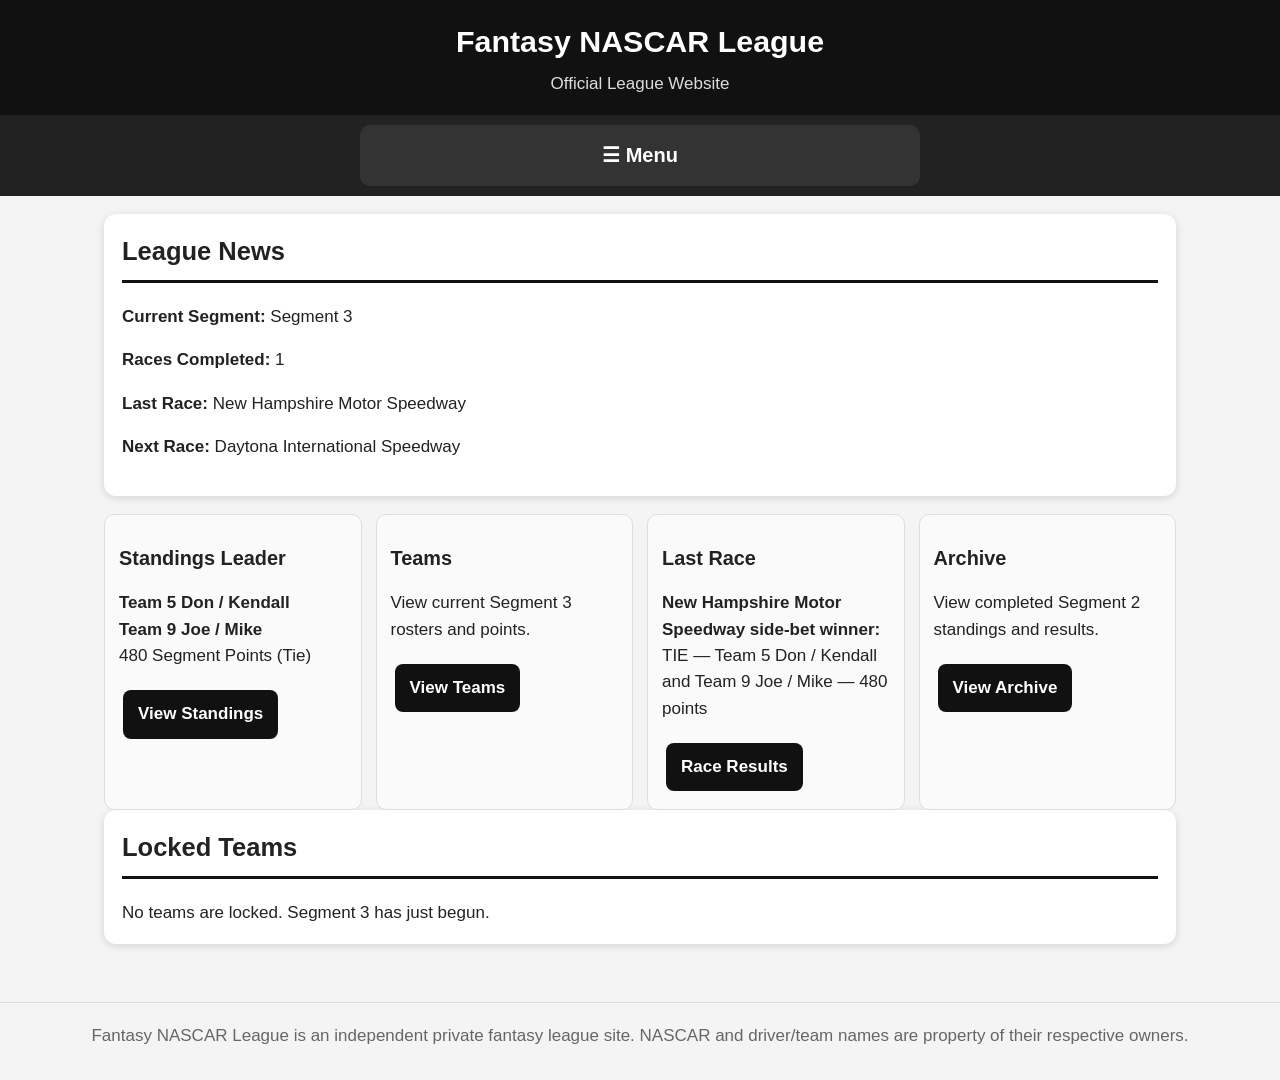
==== index.html @ 4bdd0a64 "Add files via upload" ====
<!DOCTYPE html><html lang="en"><head><meta charset="UTF-8"><meta name="viewport" content="width=device-width,initial-scale=1"><title>Fantasy NASCAR League | Fantasy NASCAR League</title><style>:root{--bg:#f4f4f4;--text:#222;--dark:#111;--mid:#222;--soft:#fff7d6;--border:#ddd;--muted:#666;--green:#e6f7ea;--red:#fde8e8;--gold:#d6a600}
*{box-sizing:border-box}body{margin:0;font-family:Arial,Helvetica,sans-serif;background:var(--bg);color:var(--text);line-height:1.55;font-size:17px}header{background:#111;color:#fff;padding:18px 16px;text-align:center}header h1{margin:0;font-size:1.9rem}header p{margin:6px 0 0;color:#ddd}.menu-wrap{background:#222;padding:10px 16px}details.menu{max-width:560px;margin:auto}details.menu>summary{cursor:pointer;color:#fff;font-weight:bold;font-size:1.25rem;padding:15px 20px;background:#333;border-radius:10px;text-align:center;list-style:none}nav{margin-top:8px;background:#fff;border-radius:8px;overflow:hidden;border:1px solid var(--border)}nav a{display:block;padding:15px 18px;color:#111;text-decoration:none;border-bottom:1px solid #eee;font-weight:bold}nav a:hover,nav a.active{background:var(--soft)}main{max-width:1100px;margin:auto;padding:18px 14px 40px}.card{background:#fff;border-radius:12px;padding:18px;margin-bottom:18px;box-shadow:0 2px 8px #0002}h2{margin-top:0;border-bottom:3px solid #111;padding-bottom:8px}h3{margin:14px 0 8px}.grid{display:grid;grid-template-columns:repeat(auto-fit,minmax(235px,1fr));gap:14px}.mini-card{background:#fafafa;border:1px solid var(--border);border-radius:10px;padding:14px}.button-link{display:inline-block;background:#111;color:#fff;text-decoration:none;padding:11px 15px;border-radius:8px;margin:4px;font-weight:bold}.scroll{overflow-x:auto}table{width:100%;border-collapse:collapse;margin-top:10px}th,td{padding:10px;border:1px solid var(--border);text-align:left;vertical-align:top}th{background:#111;color:#fff}tr:nth-child(even){background:#fafafa}.right{text-align:right}.center{text-align:center}.winner{background:var(--green)!important;font-weight:bold}.muted{color:var(--muted)}.note{background:var(--soft);border:1px solid var(--gold);border-radius:10px;padding:13px}.error{background:var(--red);padding:12px;border-radius:8px}.roster{list-style:none;padding:0;margin:8px 0}.roster li{border-bottom:1px solid #eee;padding:8px 0}.car{font-weight:bold;color:#555}.team-card h3{font-size:1.2rem;margin-top:0}.team-details{border:1px solid var(--border);border-radius:9px;margin:10px 0;overflow:hidden}.team-details>summary{font-weight:bold;padding:12px 14px;background:#f1f1f1;cursor:pointer}.team-details .scroll{padding:0 12px 12px}.team-total td{font-weight:bold;background:#f7f7f7}.champion-box{background:var(--soft);border:2px solid var(--gold);border-radius:12px;padding:16px;text-align:center;font-weight:bold;font-size:1.1rem}.footer{text-align:center;color:#666;padding:20px 14px 30px;border-top:1px solid #ddd}@media(max-width:600px){body{font-size:16px}header h1{font-size:1.65rem}main{padding:14px 10px 32px}th,td{padding:9px;font-size:.94rem}.card{padding:14px}}</style></head><body><header><h1>Fantasy NASCAR League</h1><p>Official League Website</p></header><div class="menu-wrap"><details class="menu"><summary>☰ Menu</summary><nav><a class="active" href="index.html">Home</a><a class="" href="standings.html">Standings</a><a class="" href="teams.html">Teams</a><a class="" href="results.html">Race Results</a><a class="" href="schedule.html">Schedule</a><a class="" href="archive.html">Archive</a><a class="" href="rules.html">Rules</a><a class="" href="history.html">History</a></nav></details></div><main><section class="card"><h2>League News</h2><p><strong>Current Segment:</strong> <span id="seg">—</span></p><p><strong>Races Completed:</strong> <span id="done">—</span></p><p><strong>Last Race:</strong> <span id="last">—</span></p><p><strong>Next Race:</strong> <span id="next">—</span></p></section><section class="grid"><div class="mini-card"><h3>Standings Leader</h3><p id="leader">Loading...</p><a class="button-link" href="standings.html">View Standings</a></div><div class="mini-card"><h3>Teams</h3><p>View current Segment 3 rosters and points.</p><a class="button-link" href="teams.html">View Teams</a></div><div class="mini-card"><h3>Last Race</h3><p id="winner">Loading...</p><a class="button-link" href="results.html">Race Results</a></div><div class="mini-card"><h3>Archive</h3><p>View completed Segment 2 standings and results.</p><a class="button-link" href="archive.html">View Archive</a></div></section><section class="card"><h2>Locked Teams</h2><div id="locks">No teams are locked. Segment 3 has just begun.</div></section></main><div class="footer">Fantasy NASCAR League is an independent private fantasy league site. NASCAR and driver/team names are property of their respective owners.</div><script src="league-data.js?v=20260826-seg3-r1-fix1"></script><script>(function(){const d=window.LEAGUE_DATA;if(!d)return;const last=d.races[d.races.length-1],lead=d.standings[0],leaders=d.standings.filter(s=>s.segment_points===lead.segment_points),w=d.weekly_winners[d.weekly_winners.length-1];seg.textContent='Segment '+d.segment;done.textContent=d.races_completed;document.getElementById('last').textContent=last.name;next.textContent=d.next_race;leader.innerHTML=leaders.map(s=>'<strong>'+s.display_name+'</strong>').join('<br>')+'<br>'+lead.segment_points+' Segment Points (Tie)';winner.innerHTML='<strong>'+last.name+' side-bet winner:</strong><br>'+w.winner+' — '+w.score+' points';})();</script></body></html>
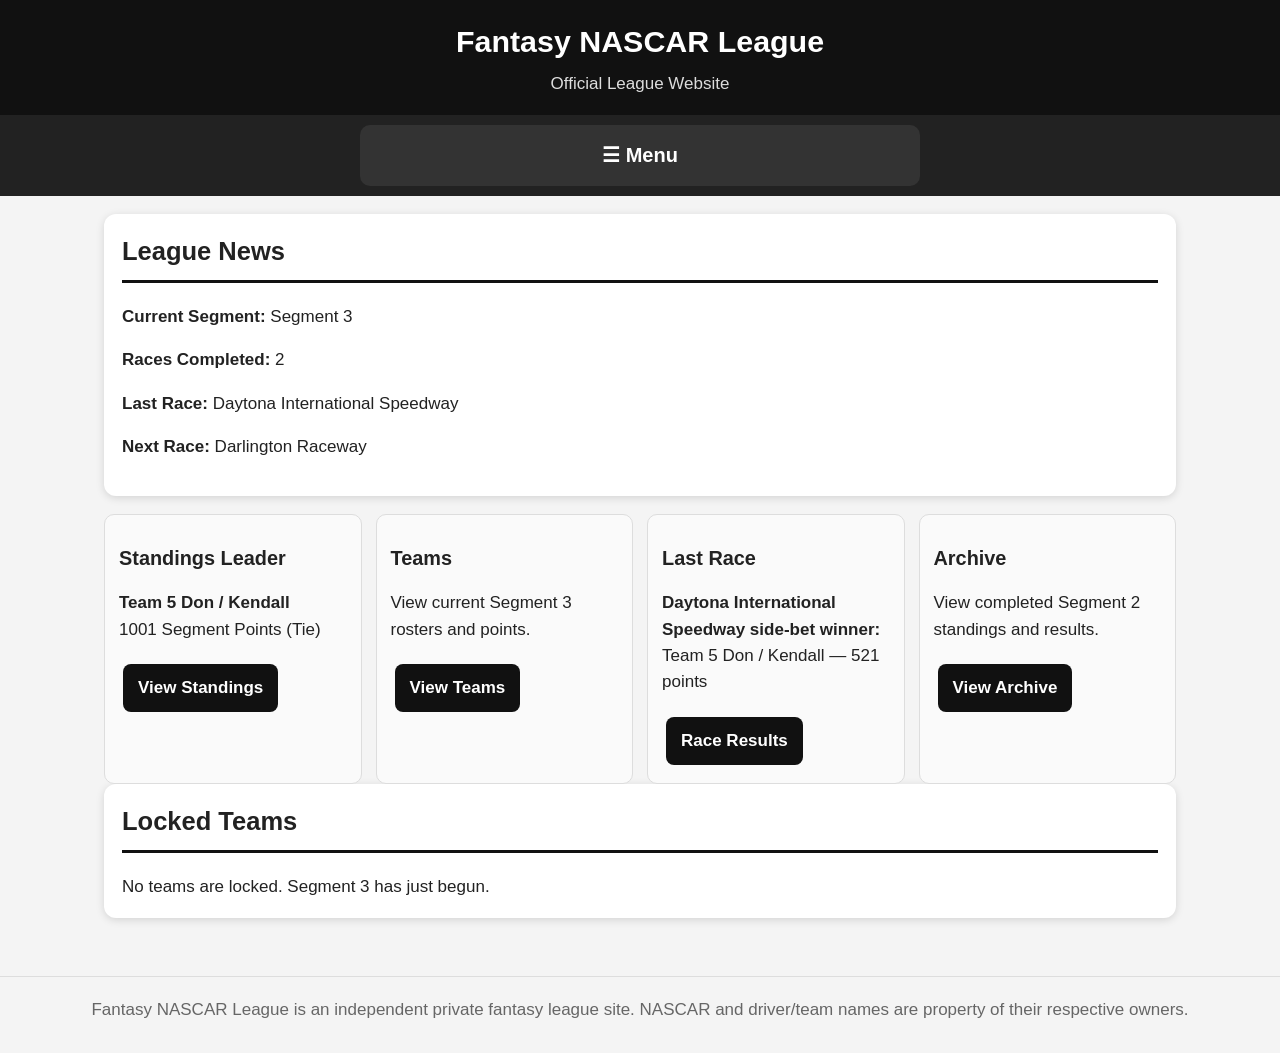
==== commit 7607a969: "Add files via upload" ====
--- a/index.html
+++ b/index.html
@@ -1,2 +1,2 @@
 <!DOCTYPE html><html lang="en"><head><meta charset="UTF-8"><meta name="viewport" content="width=device-width,initial-scale=1"><title>Fantasy NASCAR League | Fantasy NASCAR League</title><style>:root{--bg:#f4f4f4;--text:#222;--dark:#111;--mid:#222;--soft:#fff7d6;--border:#ddd;--muted:#666;--green:#e6f7ea;--red:#fde8e8;--gold:#d6a600}
-*{box-sizing:border-box}body{margin:0;font-family:Arial,Helvetica,sans-serif;background:var(--bg);color:var(--text);line-height:1.55;font-size:17px}header{background:#111;color:#fff;padding:18px 16px;text-align:center}header h1{margin:0;font-size:1.9rem}header p{margin:6px 0 0;color:#ddd}.menu-wrap{background:#222;padding:10px 16px}details.menu{max-width:560px;margin:auto}details.menu>summary{cursor:pointer;color:#fff;font-weight:bold;font-size:1.25rem;padding:15px 20px;background:#333;border-radius:10px;text-align:center;list-style:none}nav{margin-top:8px;background:#fff;border-radius:8px;overflow:hidden;border:1px solid var(--border)}nav a{display:block;padding:15px 18px;color:#111;text-decoration:none;border-bottom:1px solid #eee;font-weight:bold}nav a:hover,nav a.active{background:var(--soft)}main{max-width:1100px;margin:auto;padding:18px 14px 40px}.card{background:#fff;border-radius:12px;padding:18px;margin-bottom:18px;box-shadow:0 2px 8px #0002}h2{margin-top:0;border-bottom:3px solid #111;padding-bottom:8px}h3{margin:14px 0 8px}.grid{display:grid;grid-template-columns:repeat(auto-fit,minmax(235px,1fr));gap:14px}.mini-card{background:#fafafa;border:1px solid var(--border);border-radius:10px;padding:14px}.button-link{display:inline-block;background:#111;color:#fff;text-decoration:none;padding:11px 15px;border-radius:8px;margin:4px;font-weight:bold}.scroll{overflow-x:auto}table{width:100%;border-collapse:collapse;margin-top:10px}th,td{padding:10px;border:1px solid var(--border);text-align:left;vertical-align:top}th{background:#111;color:#fff}tr:nth-child(even){background:#fafafa}.right{text-align:right}.center{text-align:center}.winner{background:var(--green)!important;font-weight:bold}.muted{color:var(--muted)}.note{background:var(--soft);border:1px solid var(--gold);border-radius:10px;padding:13px}.error{background:var(--red);padding:12px;border-radius:8px}.roster{list-style:none;padding:0;margin:8px 0}.roster li{border-bottom:1px solid #eee;padding:8px 0}.car{font-weight:bold;color:#555}.team-card h3{font-size:1.2rem;margin-top:0}.team-details{border:1px solid var(--border);border-radius:9px;margin:10px 0;overflow:hidden}.team-details>summary{font-weight:bold;padding:12px 14px;background:#f1f1f1;cursor:pointer}.team-details .scroll{padding:0 12px 12px}.team-total td{font-weight:bold;background:#f7f7f7}.champion-box{background:var(--soft);border:2px solid var(--gold);border-radius:12px;padding:16px;text-align:center;font-weight:bold;font-size:1.1rem}.footer{text-align:center;color:#666;padding:20px 14px 30px;border-top:1px solid #ddd}@media(max-width:600px){body{font-size:16px}header h1{font-size:1.65rem}main{padding:14px 10px 32px}th,td{padding:9px;font-size:.94rem}.card{padding:14px}}</style></head><body><header><h1>Fantasy NASCAR League</h1><p>Official League Website</p></header><div class="menu-wrap"><details class="menu"><summary>☰ Menu</summary><nav><a class="active" href="index.html">Home</a><a class="" href="standings.html">Standings</a><a class="" href="teams.html">Teams</a><a class="" href="results.html">Race Results</a><a class="" href="schedule.html">Schedule</a><a class="" href="archive.html">Archive</a><a class="" href="rules.html">Rules</a><a class="" href="history.html">History</a></nav></details></div><main><section class="card"><h2>League News</h2><p><strong>Current Segment:</strong> <span id="seg">—</span></p><p><strong>Races Completed:</strong> <span id="done">—</span></p><p><strong>Last Race:</strong> <span id="last">—</span></p><p><strong>Next Race:</strong> <span id="next">—</span></p></section><section class="grid"><div class="mini-card"><h3>Standings Leader</h3><p id="leader">Loading...</p><a class="button-link" href="standings.html">View Standings</a></div><div class="mini-card"><h3>Teams</h3><p>View current Segment 3 rosters and points.</p><a class="button-link" href="teams.html">View Teams</a></div><div class="mini-card"><h3>Last Race</h3><p id="winner">Loading...</p><a class="button-link" href="results.html">Race Results</a></div><div class="mini-card"><h3>Archive</h3><p>View completed Segment 2 standings and results.</p><a class="button-link" href="archive.html">View Archive</a></div></section><section class="card"><h2>Locked Teams</h2><div id="locks">No teams are locked. Segment 3 has just begun.</div></section></main><div class="footer">Fantasy NASCAR League is an independent private fantasy league site. NASCAR and driver/team names are property of their respective owners.</div><script src="league-data.js?v=20260826-seg3-r1-fix1"></script><script>(function(){const d=window.LEAGUE_DATA;if(!d)return;const last=d.races[d.races.length-1],lead=d.standings[0],leaders=d.standings.filter(s=>s.segment_points===lead.segment_points),w=d.weekly_winners[d.weekly_winners.length-1];seg.textContent='Segment '+d.segment;done.textContent=d.races_completed;document.getElementById('last').textContent=last.name;next.textContent=d.next_race;leader.innerHTML=leaders.map(s=>'<strong>'+s.display_name+'</strong>').join('<br>')+'<br>'+lead.segment_points+' Segment Points (Tie)';winner.innerHTML='<strong>'+last.name+' side-bet winner:</strong><br>'+w.winner+' — '+w.score+' points';})();</script></body></html>+*{box-sizing:border-box}body{margin:0;font-family:Arial,Helvetica,sans-serif;background:var(--bg);color:var(--text);line-height:1.55;font-size:17px}header{background:#111;color:#fff;padding:18px 16px;text-align:center}header h1{margin:0;font-size:1.9rem}header p{margin:6px 0 0;color:#ddd}.menu-wrap{background:#222;padding:10px 16px}details.menu{max-width:560px;margin:auto}details.menu>summary{cursor:pointer;color:#fff;font-weight:bold;font-size:1.25rem;padding:15px 20px;background:#333;border-radius:10px;text-align:center;list-style:none}nav{margin-top:8px;background:#fff;border-radius:8px;overflow:hidden;border:1px solid var(--border)}nav a{display:block;padding:15px 18px;color:#111;text-decoration:none;border-bottom:1px solid #eee;font-weight:bold}nav a:hover,nav a.active{background:var(--soft)}main{max-width:1100px;margin:auto;padding:18px 14px 40px}.card{background:#fff;border-radius:12px;padding:18px;margin-bottom:18px;box-shadow:0 2px 8px #0002}h2{margin-top:0;border-bottom:3px solid #111;padding-bottom:8px}h3{margin:14px 0 8px}.grid{display:grid;grid-template-columns:repeat(auto-fit,minmax(235px,1fr));gap:14px}.mini-card{background:#fafafa;border:1px solid var(--border);border-radius:10px;padding:14px}.button-link{display:inline-block;background:#111;color:#fff;text-decoration:none;padding:11px 15px;border-radius:8px;margin:4px;font-weight:bold}.scroll{overflow-x:auto}table{width:100%;border-collapse:collapse;margin-top:10px}th,td{padding:10px;border:1px solid var(--border);text-align:left;vertical-align:top}th{background:#111;color:#fff}tr:nth-child(even){background:#fafafa}.right{text-align:right}.center{text-align:center}.winner{background:var(--green)!important;font-weight:bold}.muted{color:var(--muted)}.note{background:var(--soft);border:1px solid var(--gold);border-radius:10px;padding:13px}.error{background:var(--red);padding:12px;border-radius:8px}.roster{list-style:none;padding:0;margin:8px 0}.roster li{border-bottom:1px solid #eee;padding:8px 0}.car{font-weight:bold;color:#555}.team-card h3{font-size:1.2rem;margin-top:0}.team-details{border:1px solid var(--border);border-radius:9px;margin:10px 0;overflow:hidden}.team-details>summary{font-weight:bold;padding:12px 14px;background:#f1f1f1;cursor:pointer}.team-details .scroll{padding:0 12px 12px}.team-total td{font-weight:bold;background:#f7f7f7}.champion-box{background:var(--soft);border:2px solid var(--gold);border-radius:12px;padding:16px;text-align:center;font-weight:bold;font-size:1.1rem}.footer{text-align:center;color:#666;padding:20px 14px 30px;border-top:1px solid #ddd}@media(max-width:600px){body{font-size:16px}header h1{font-size:1.65rem}main{padding:14px 10px 32px}th,td{padding:9px;font-size:.94rem}.card{padding:14px}}</style></head><body><header><h1>Fantasy NASCAR League</h1><p>Official League Website</p></header><div class="menu-wrap"><details class="menu"><summary>☰ Menu</summary><nav><a class="active" href="index.html">Home</a><a class="" href="standings.html">Standings</a><a class="" href="teams.html">Teams</a><a class="" href="results.html">Race Results</a><a class="" href="schedule.html">Schedule</a><a class="" href="archive.html">Archive</a><a class="" href="rules.html">Rules</a><a class="" href="history.html">History</a></nav></details></div><main><section class="card"><h2>League News</h2><p><strong>Current Segment:</strong> <span id="seg">—</span></p><p><strong>Races Completed:</strong> <span id="done">—</span></p><p><strong>Last Race:</strong> <span id="last">—</span></p><p><strong>Next Race:</strong> <span id="next">—</span></p></section><section class="grid"><div class="mini-card"><h3>Standings Leader</h3><p id="leader">Loading...</p><a class="button-link" href="standings.html">View Standings</a></div><div class="mini-card"><h3>Teams</h3><p>View current Segment 3 rosters and points.</p><a class="button-link" href="teams.html">View Teams</a></div><div class="mini-card"><h3>Last Race</h3><p id="winner">Loading...</p><a class="button-link" href="results.html">Race Results</a></div><div class="mini-card"><h3>Archive</h3><p>View completed Segment 2 standings and results.</p><a class="button-link" href="archive.html">View Archive</a></div></section><section class="card"><h2>Locked Teams</h2><div id="locks">No teams are locked. Segment 3 has just begun.</div></section></main><div class="footer">Fantasy NASCAR League is an independent private fantasy league site. NASCAR and driver/team names are property of their respective owners.</div><script src="league-data.js?v=20260901-seg3-r2-daytona"></script><script>(function(){const d=window.LEAGUE_DATA;if(!d)return;const last=d.races[d.races.length-1],lead=d.standings[0],leaders=d.standings.filter(s=>s.segment_points===lead.segment_points),w=d.weekly_winners[d.weekly_winners.length-1];seg.textContent='Segment '+d.segment;done.textContent=d.races_completed;document.getElementById('last').textContent=last.name;next.textContent=d.next_race;leader.innerHTML=leaders.map(s=>'<strong>'+s.display_name+'</strong>').join('<br>')+'<br>'+lead.segment_points+' Segment Points (Tie)';winner.innerHTML='<strong>'+last.name+' side-bet winner:</strong><br>'+w.winner+' — '+w.score+' points';})();</script></body></html>
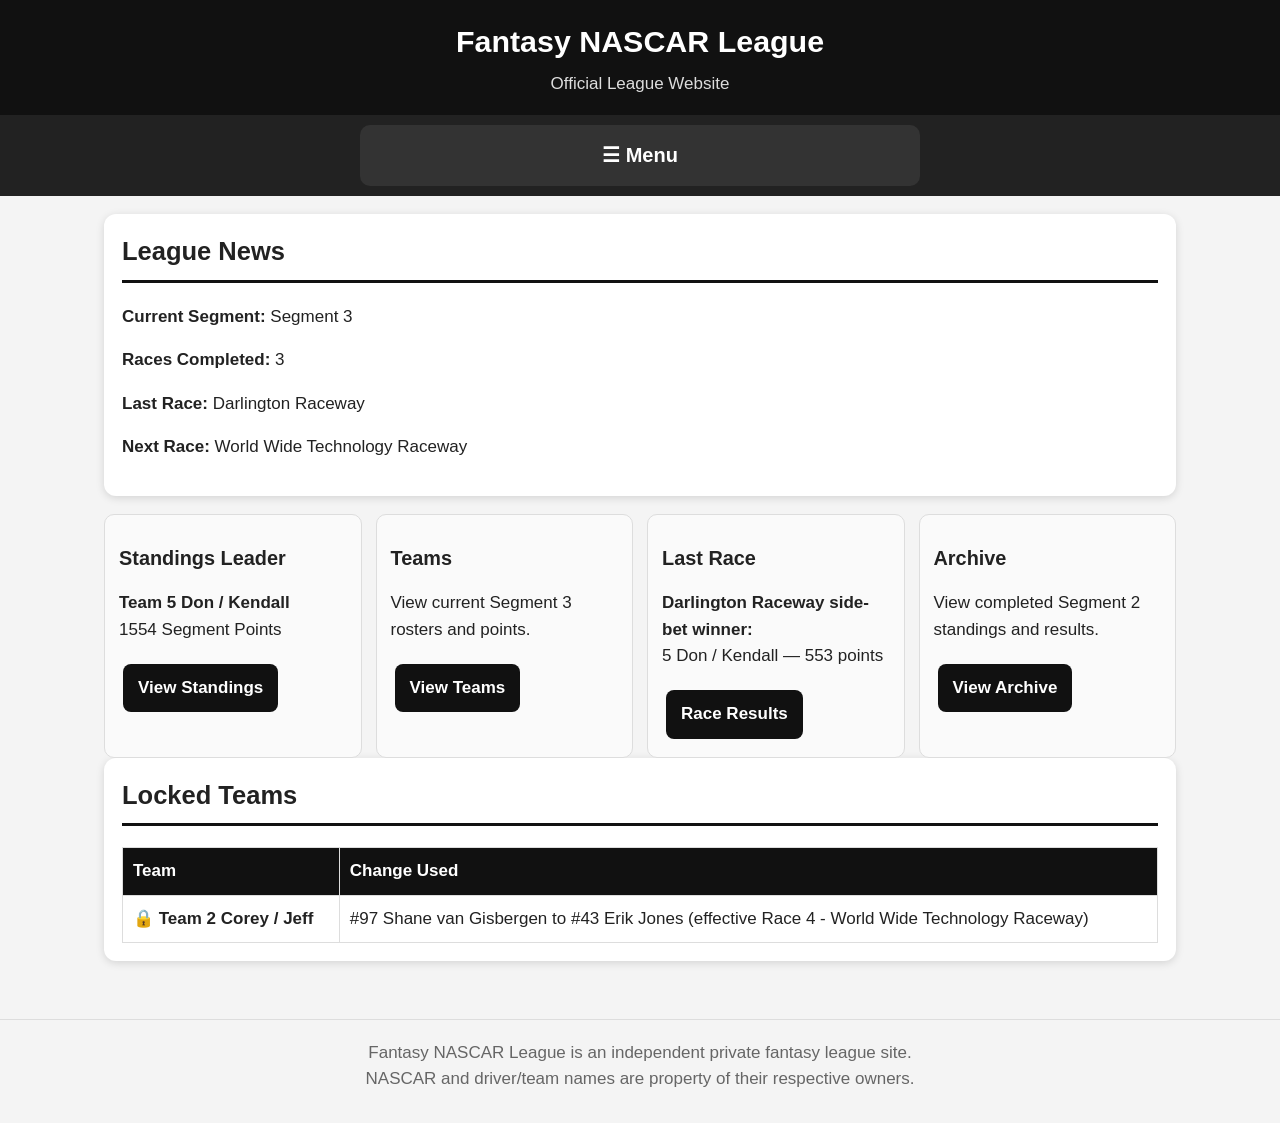
==== commit fec56f02: "Add files via upload" ====
--- a/index.html
+++ b/index.html
@@ -1,2 +1,18 @@
-<!DOCTYPE html><html lang="en"><head><meta charset="UTF-8"><meta name="viewport" content="width=device-width,initial-scale=1"><title>Fantasy NASCAR League | Fantasy NASCAR League</title><style>:root{--bg:#f4f4f4;--text:#222;--dark:#111;--mid:#222;--soft:#fff7d6;--border:#ddd;--muted:#666;--green:#e6f7ea;--red:#fde8e8;--gold:#d6a600}
-*{box-sizing:border-box}body{margin:0;font-family:Arial,Helvetica,sans-serif;background:var(--bg);color:var(--text);line-height:1.55;font-size:17px}header{background:#111;color:#fff;padding:18px 16px;text-align:center}header h1{margin:0;font-size:1.9rem}header p{margin:6px 0 0;color:#ddd}.menu-wrap{background:#222;padding:10px 16px}details.menu{max-width:560px;margin:auto}details.menu>summary{cursor:pointer;color:#fff;font-weight:bold;font-size:1.25rem;padding:15px 20px;background:#333;border-radius:10px;text-align:center;list-style:none}nav{margin-top:8px;background:#fff;border-radius:8px;overflow:hidden;border:1px solid var(--border)}nav a{display:block;padding:15px 18px;color:#111;text-decoration:none;border-bottom:1px solid #eee;font-weight:bold}nav a:hover,nav a.active{background:var(--soft)}main{max-width:1100px;margin:auto;padding:18px 14px 40px}.card{background:#fff;border-radius:12px;padding:18px;margin-bottom:18px;box-shadow:0 2px 8px #0002}h2{margin-top:0;border-bottom:3px solid #111;padding-bottom:8px}h3{margin:14px 0 8px}.grid{display:grid;grid-template-columns:repeat(auto-fit,minmax(235px,1fr));gap:14px}.mini-card{background:#fafafa;border:1px solid var(--border);border-radius:10px;padding:14px}.button-link{display:inline-block;background:#111;color:#fff;text-decoration:none;padding:11px 15px;border-radius:8px;margin:4px;font-weight:bold}.scroll{overflow-x:auto}table{width:100%;border-collapse:collapse;margin-top:10px}th,td{padding:10px;border:1px solid var(--border);text-align:left;vertical-align:top}th{background:#111;color:#fff}tr:nth-child(even){background:#fafafa}.right{text-align:right}.center{text-align:center}.winner{background:var(--green)!important;font-weight:bold}.muted{color:var(--muted)}.note{background:var(--soft);border:1px solid var(--gold);border-radius:10px;padding:13px}.error{background:var(--red);padding:12px;border-radius:8px}.roster{list-style:none;padding:0;margin:8px 0}.roster li{border-bottom:1px solid #eee;padding:8px 0}.car{font-weight:bold;color:#555}.team-card h3{font-size:1.2rem;margin-top:0}.team-details{border:1px solid var(--border);border-radius:9px;margin:10px 0;overflow:hidden}.team-details>summary{font-weight:bold;padding:12px 14px;background:#f1f1f1;cursor:pointer}.team-details .scroll{padding:0 12px 12px}.team-total td{font-weight:bold;background:#f7f7f7}.champion-box{background:var(--soft);border:2px solid var(--gold);border-radius:12px;padding:16px;text-align:center;font-weight:bold;font-size:1.1rem}.footer{text-align:center;color:#666;padding:20px 14px 30px;border-top:1px solid #ddd}@media(max-width:600px){body{font-size:16px}header h1{font-size:1.65rem}main{padding:14px 10px 32px}th,td{padding:9px;font-size:.94rem}.card{padding:14px}}</style></head><body><header><h1>Fantasy NASCAR League</h1><p>Official League Website</p></header><div class="menu-wrap"><details class="menu"><summary>☰ Menu</summary><nav><a class="active" href="index.html">Home</a><a class="" href="standings.html">Standings</a><a class="" href="teams.html">Teams</a><a class="" href="results.html">Race Results</a><a class="" href="schedule.html">Schedule</a><a class="" href="archive.html">Archive</a><a class="" href="rules.html">Rules</a><a class="" href="history.html">History</a></nav></details></div><main><section class="card"><h2>League News</h2><p><strong>Current Segment:</strong> <span id="seg">—</span></p><p><strong>Races Completed:</strong> <span id="done">—</span></p><p><strong>Last Race:</strong> <span id="last">—</span></p><p><strong>Next Race:</strong> <span id="next">—</span></p></section><section class="grid"><div class="mini-card"><h3>Standings Leader</h3><p id="leader">Loading...</p><a class="button-link" href="standings.html">View Standings</a></div><div class="mini-card"><h3>Teams</h3><p>View current Segment 3 rosters and points.</p><a class="button-link" href="teams.html">View Teams</a></div><div class="mini-card"><h3>Last Race</h3><p id="winner">Loading...</p><a class="button-link" href="results.html">Race Results</a></div><div class="mini-card"><h3>Archive</h3><p>View completed Segment 2 standings and results.</p><a class="button-link" href="archive.html">View Archive</a></div></section><section class="card"><h2>Locked Teams</h2><div id="locks">No teams are locked. Segment 3 has just begun.</div></section></main><div class="footer">Fantasy NASCAR League is an independent private fantasy league site. NASCAR and driver/team names are property of their respective owners.</div><script src="league-data.js?v=20260901-seg3-r2-daytona"></script><script>(function(){const d=window.LEAGUE_DATA;if(!d)return;const last=d.races[d.races.length-1],lead=d.standings[0],leaders=d.standings.filter(s=>s.segment_points===lead.segment_points),w=d.weekly_winners[d.weekly_winners.length-1];seg.textContent='Segment '+d.segment;done.textContent=d.races_completed;document.getElementById('last').textContent=last.name;next.textContent=d.next_race;leader.innerHTML=leaders.map(s=>'<strong>'+s.display_name+'</strong>').join('<br>')+'<br>'+lead.segment_points+' Segment Points (Tie)';winner.innerHTML='<strong>'+last.name+' side-bet winner:</strong><br>'+w.winner+' — '+w.score+' points';})();</script></body></html>+<!DOCTYPE html><html lang="en"><head><meta charset="UTF-8"><meta name="viewport" content="width=device-width,initial-scale=1"><title>Fantasy NASCAR League | Fantasy NASCAR League</title><style>
+:root{--bg:#f4f4f4;--text:#222;--dark:#111;--mid:#222;--soft:#fff7d6;--border:#ddd;--muted:#666;--green:#e6f7ea;--red:#fde8e8;--gold:#d6a600}
+*{box-sizing:border-box}body{margin:0;font-family:Arial,Helvetica,sans-serif;background:var(--bg);color:var(--text);line-height:1.55;font-size:17px}header{background:#111;color:#fff;padding:18px 16px;text-align:center}header h1{margin:0;font-size:1.9rem}header p{margin:6px 0 0;color:#ddd}.menu-wrap{background:#222;padding:10px 16px}details.menu{max-width:560px;margin:auto}details.menu>summary{cursor:pointer;color:#fff;font-weight:bold;font-size:1.25rem;padding:15px 20px;background:#333;border-radius:10px;text-align:center;list-style:none}nav{margin-top:8px;background:#fff;border-radius:8px;overflow:hidden;border:1px solid var(--border)}nav a{display:block;padding:15px 18px;color:#111;text-decoration:none;border-bottom:1px solid #eee;font-weight:bold}nav a:hover,nav a.active{background:var(--soft)}main{max-width:1100px;margin:auto;padding:18px 14px 40px}.card{background:#fff;border-radius:12px;padding:18px;margin-bottom:18px;box-shadow:0 2px 8px #0002}h2{margin-top:0;border-bottom:3px solid #111;padding-bottom:8px}h3{margin:14px 0 8px}.grid{display:grid;grid-template-columns:repeat(auto-fit,minmax(235px,1fr));gap:14px}.mini-card{background:#fafafa;border:1px solid var(--border);border-radius:10px;padding:14px}.button-link{display:inline-block;background:#111;color:#fff;text-decoration:none;padding:11px 15px;border-radius:8px;margin:4px;font-weight:bold}.scroll{overflow-x:auto}table{width:100%;border-collapse:collapse;margin-top:10px}th,td{padding:10px;border:1px solid var(--border);text-align:left;vertical-align:top}th{background:#111;color:#fff}tr:nth-child(even){background:#fafafa}.muted{color:var(--muted)}.footer{text-align:center;color:#666;padding:20px 14px 30px;border-top:1px solid #ddd}@media(max-width:600px){body{font-size:16px}header h1{font-size:1.65rem}main{padding:14px 10px 32px}th,td{padding:9px;font-size:.94rem}.card{padding:14px}}</style></head><body>
+<header><h1>Fantasy NASCAR League</h1><p>Official League Website</p></header>
+<div class="menu-wrap"><details class="menu"><summary>☰ Menu</summary><nav><a class="active" href="index.html">Home</a><a href="standings.html">Standings</a><a href="teams.html">Teams</a><a href="results.html">Race Results</a><a href="schedule.html">Schedule</a><a href="archive.html">Archive</a><a href="rules.html">Rules</a><a href="history.html">History</a></nav></details></div>
+<main><section class="card"><h2>League News</h2><p><strong>Current Segment:</strong> <span id="seg">—</span></p><p><strong>Races Completed:</strong> <span id="done">—</span></p><p><strong>Last Race:</strong> <span id="last">—</span></p><p><strong>Next Race:</strong> <span id="next">—</span></p></section>
+<section class="grid"><div class="mini-card"><h3>Standings Leader</h3><p id="leader">Loading...</p><a class="button-link" href="standings.html">View Standings</a></div><div class="mini-card"><h3>Teams</h3><p>View current Segment 3 rosters and points.</p><a class="button-link" href="teams.html">View Teams</a></div><div class="mini-card"><h3>Last Race</h3><p id="winner">Loading...</p><a class="button-link" href="results.html">Race Results</a></div><div class="mini-card"><h3>Archive</h3><p>View completed Segment 2 standings and results.</p><a class="button-link" href="archive.html">View Archive</a></div></section>
+<section class="card"><h2>Locked Teams</h2><div id="locks">Loading...</div></section></main>
+<div class="footer">Fantasy NASCAR League is an independent private fantasy league site.<br>NASCAR and driver/team names are property of their respective owners.</div>
+<script src="league-data.js?v=20260909-seg3-r3-darlington-fix"></script><script>
+(function(){const d=window.LEAGUE_DATA;if(!d)return;
+const last=d.races[d.races.length-1],lead=d.standings[0],leaders=d.standings.filter(s=>s.segment_points===lead.segment_points),w=d.weekly_winners[d.weekly_winners.length-1];
+seg.textContent='Segment '+d.segment;done.textContent=d.races_completed;document.getElementById('last').textContent=last.name;next.textContent=d.next_race;
+leader.innerHTML=leaders.map(s=>'<strong>'+s.display_name+'</strong>').join('<br>')+'<br>'+lead.segment_points+' Segment Points'+(leaders.length>1?' (Tie)':'');
+winner.innerHTML='<strong>'+last.name+' side-bet winner:</strong><br>'+w.winner+' — '+w.score+' points';
+const locked=(d.teams||[]).filter(t=>t.locked);
+locks.innerHTML=locked.length?'<table><thead><tr><th>Team</th><th>Change Used</th></tr></thead><tbody>'+locked.map(t=>'<tr><td><strong>🔒 '+t.display_name+'</strong></td><td>'+t.change_status+'</td></tr>').join('')+'</tbody></table>':'<p class="muted">No locked teams listed.</p>';
+})();</script></body></html>
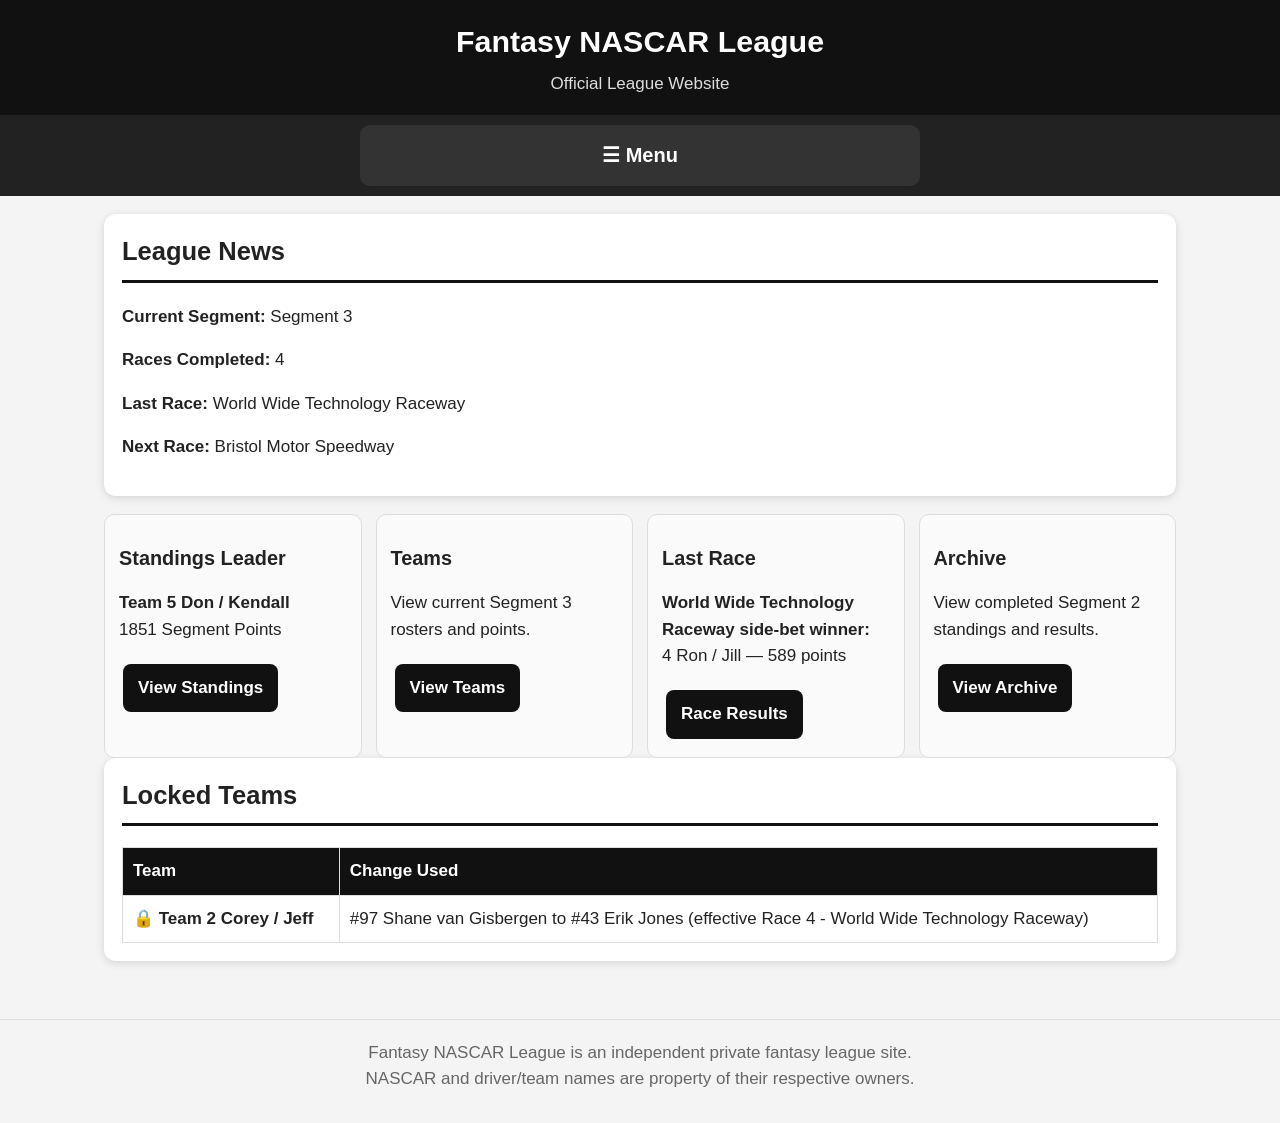
==== commit 08529ae4: "Add files via upload" ====
--- a/index.html
+++ b/index.html
@@ -7,7 +7,7 @@
 <section class="grid"><div class="mini-card"><h3>Standings Leader</h3><p id="leader">Loading...</p><a class="button-link" href="standings.html">View Standings</a></div><div class="mini-card"><h3>Teams</h3><p>View current Segment 3 rosters and points.</p><a class="button-link" href="teams.html">View Teams</a></div><div class="mini-card"><h3>Last Race</h3><p id="winner">Loading...</p><a class="button-link" href="results.html">Race Results</a></div><div class="mini-card"><h3>Archive</h3><p>View completed Segment 2 standings and results.</p><a class="button-link" href="archive.html">View Archive</a></div></section>
 <section class="card"><h2>Locked Teams</h2><div id="locks">Loading...</div></section></main>
 <div class="footer">Fantasy NASCAR League is an independent private fantasy league site.<br>NASCAR and driver/team names are property of their respective owners.</div>
-<script src="league-data.js?v=20260909-seg3-r3-darlington-fix"></script><script>
+<script src="league-data.js?v=20260915-seg3-r4-wwtr"></script><script>
 (function(){const d=window.LEAGUE_DATA;if(!d)return;
 const last=d.races[d.races.length-1],lead=d.standings[0],leaders=d.standings.filter(s=>s.segment_points===lead.segment_points),w=d.weekly_winners[d.weekly_winners.length-1];
 seg.textContent='Segment '+d.segment;done.textContent=d.races_completed;document.getElementById('last').textContent=last.name;next.textContent=d.next_race;
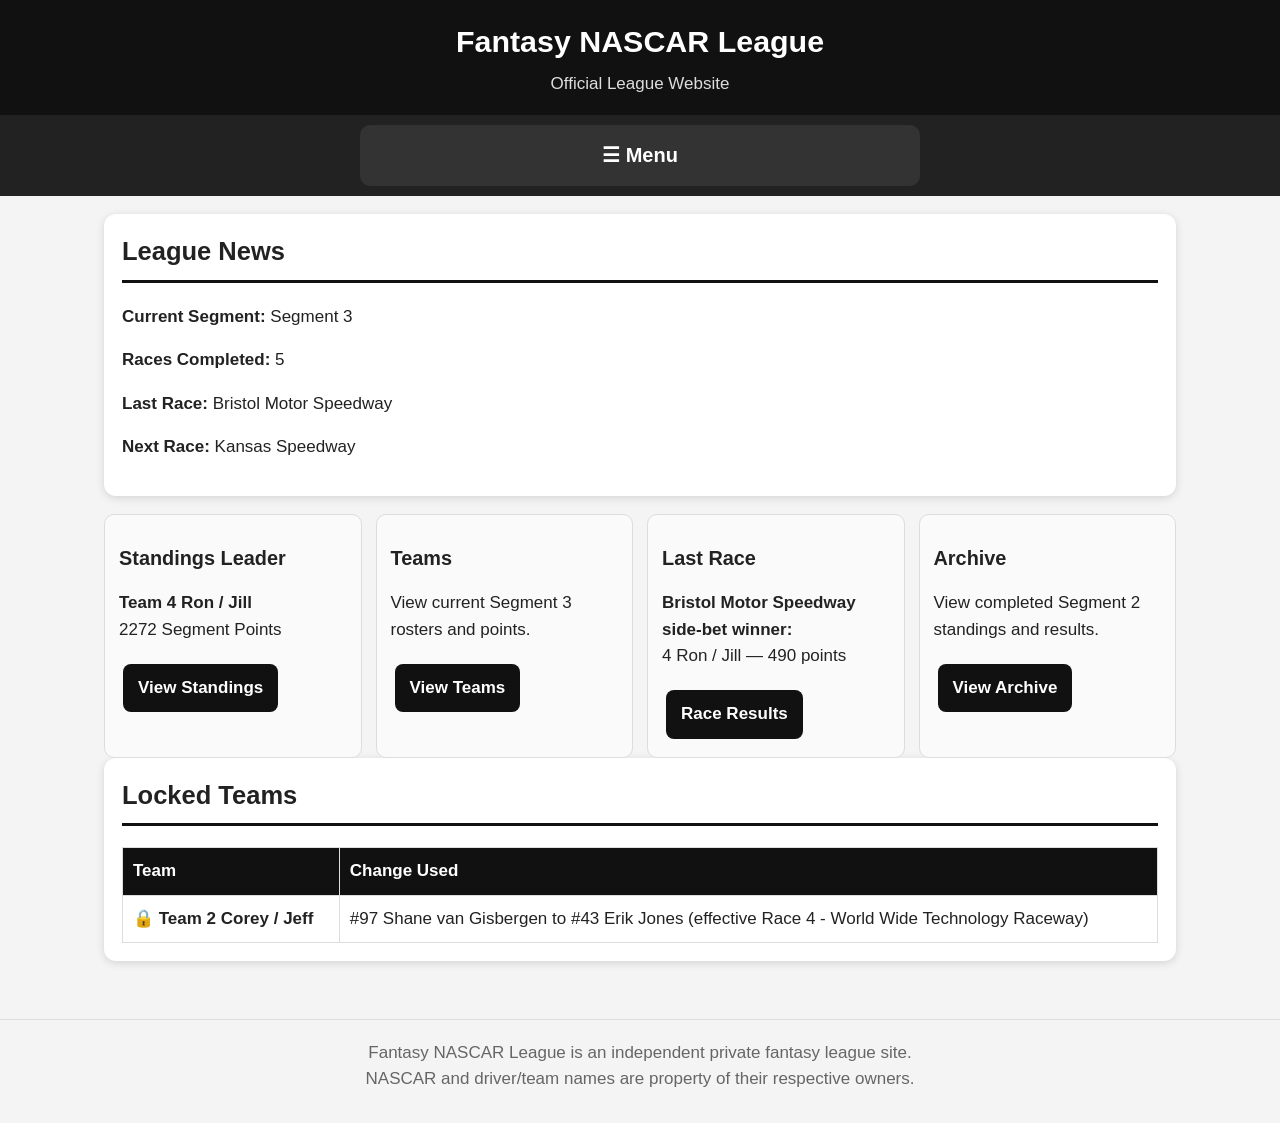
==== commit 24d7cefc: "Add files via upload" ====
--- a/index.html
+++ b/index.html
@@ -7,7 +7,7 @@
 <section class="grid"><div class="mini-card"><h3>Standings Leader</h3><p id="leader">Loading...</p><a class="button-link" href="standings.html">View Standings</a></div><div class="mini-card"><h3>Teams</h3><p>View current Segment 3 rosters and points.</p><a class="button-link" href="teams.html">View Teams</a></div><div class="mini-card"><h3>Last Race</h3><p id="winner">Loading...</p><a class="button-link" href="results.html">Race Results</a></div><div class="mini-card"><h3>Archive</h3><p>View completed Segment 2 standings and results.</p><a class="button-link" href="archive.html">View Archive</a></div></section>
 <section class="card"><h2>Locked Teams</h2><div id="locks">Loading...</div></section></main>
 <div class="footer">Fantasy NASCAR League is an independent private fantasy league site.<br>NASCAR and driver/team names are property of their respective owners.</div>
-<script src="league-data.js?v=20260915-seg3-r4-wwtr"></script><script>
+<script src="league-data.js?v=20260921-seg3-r5-bristol"></script><script>
 (function(){const d=window.LEAGUE_DATA;if(!d)return;
 const last=d.races[d.races.length-1],lead=d.standings[0],leaders=d.standings.filter(s=>s.segment_points===lead.segment_points),w=d.weekly_winners[d.weekly_winners.length-1];
 seg.textContent='Segment '+d.segment;done.textContent=d.races_completed;document.getElementById('last').textContent=last.name;next.textContent=d.next_race;
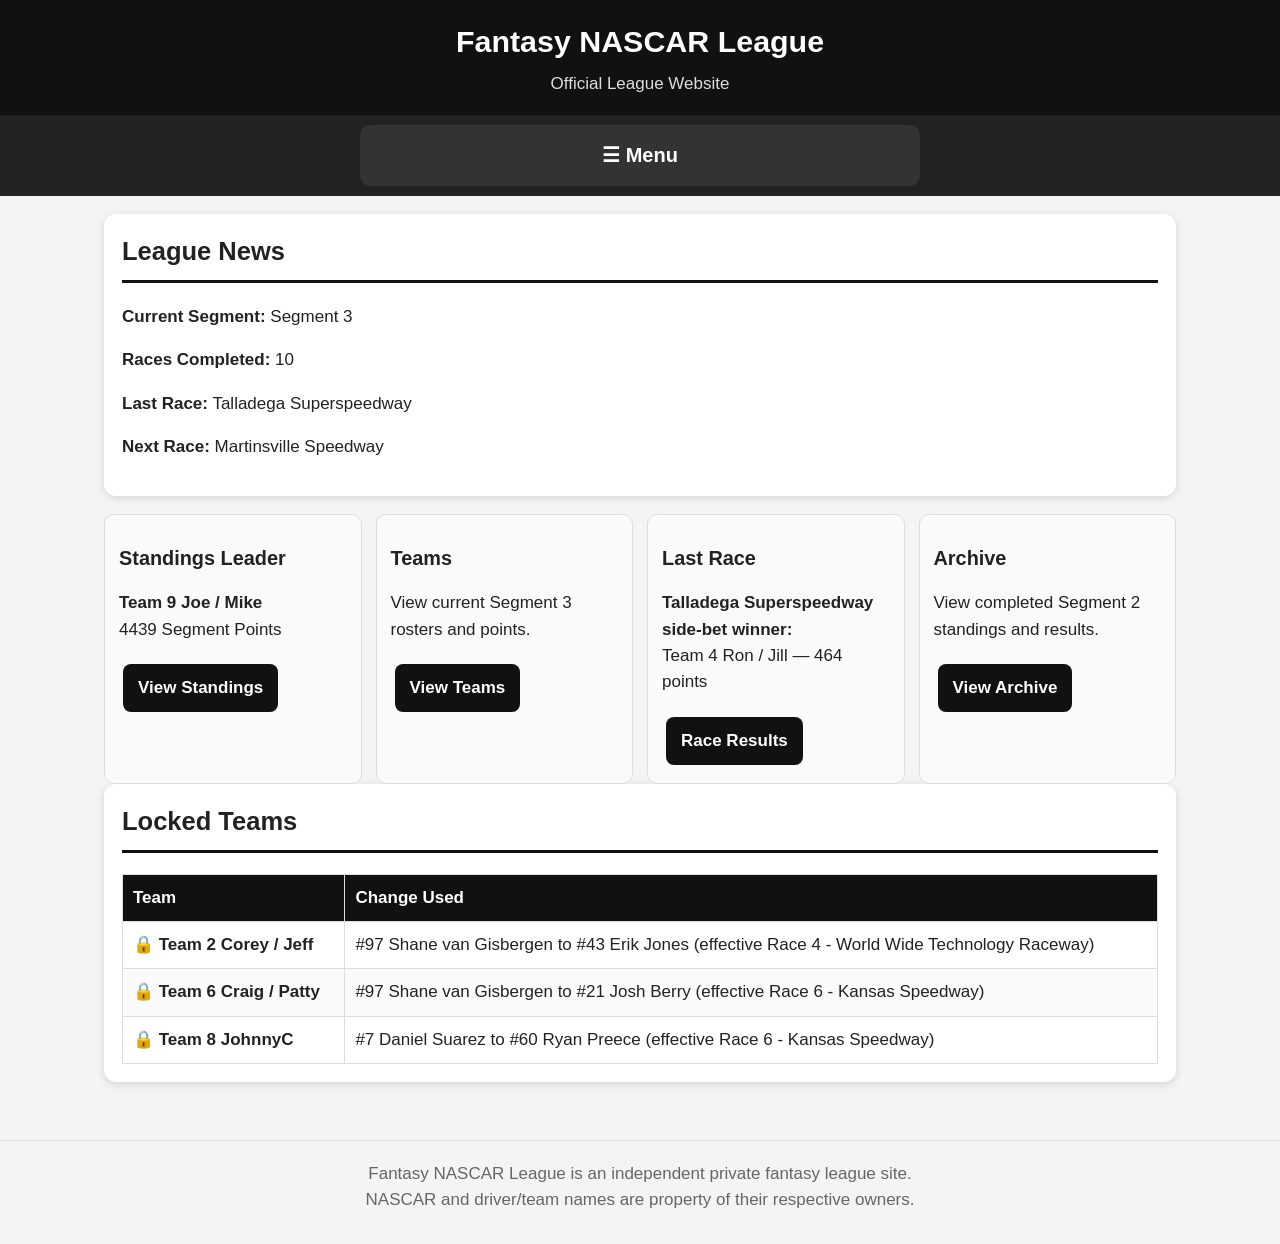
==== commit 6c90eb70: "Add files via upload" ====
--- a/index.html
+++ b/index.html
@@ -7,7 +7,7 @@
 <section class="grid"><div class="mini-card"><h3>Standings Leader</h3><p id="leader">Loading...</p><a class="button-link" href="standings.html">View Standings</a></div><div class="mini-card"><h3>Teams</h3><p>View current Segment 3 rosters and points.</p><a class="button-link" href="teams.html">View Teams</a></div><div class="mini-card"><h3>Last Race</h3><p id="winner">Loading...</p><a class="button-link" href="results.html">Race Results</a></div><div class="mini-card"><h3>Archive</h3><p>View completed Segment 2 standings and results.</p><a class="button-link" href="archive.html">View Archive</a></div></section>
 <section class="card"><h2>Locked Teams</h2><div id="locks">Loading...</div></section></main>
 <div class="footer">Fantasy NASCAR League is an independent private fantasy league site.<br>NASCAR and driver/team names are property of their respective owners.</div>
-<script src="league-data.js?v=20260921-seg3-r5-bristol"></script><script>
+<script src="league-data.js?v=20261025-talladega-r10-fixed"></script><script>
 (function(){const d=window.LEAGUE_DATA;if(!d)return;
 const last=d.races[d.races.length-1],lead=d.standings[0],leaders=d.standings.filter(s=>s.segment_points===lead.segment_points),w=d.weekly_winners[d.weekly_winners.length-1];
 seg.textContent='Segment '+d.segment;done.textContent=d.races_completed;document.getElementById('last').textContent=last.name;next.textContent=d.next_race;
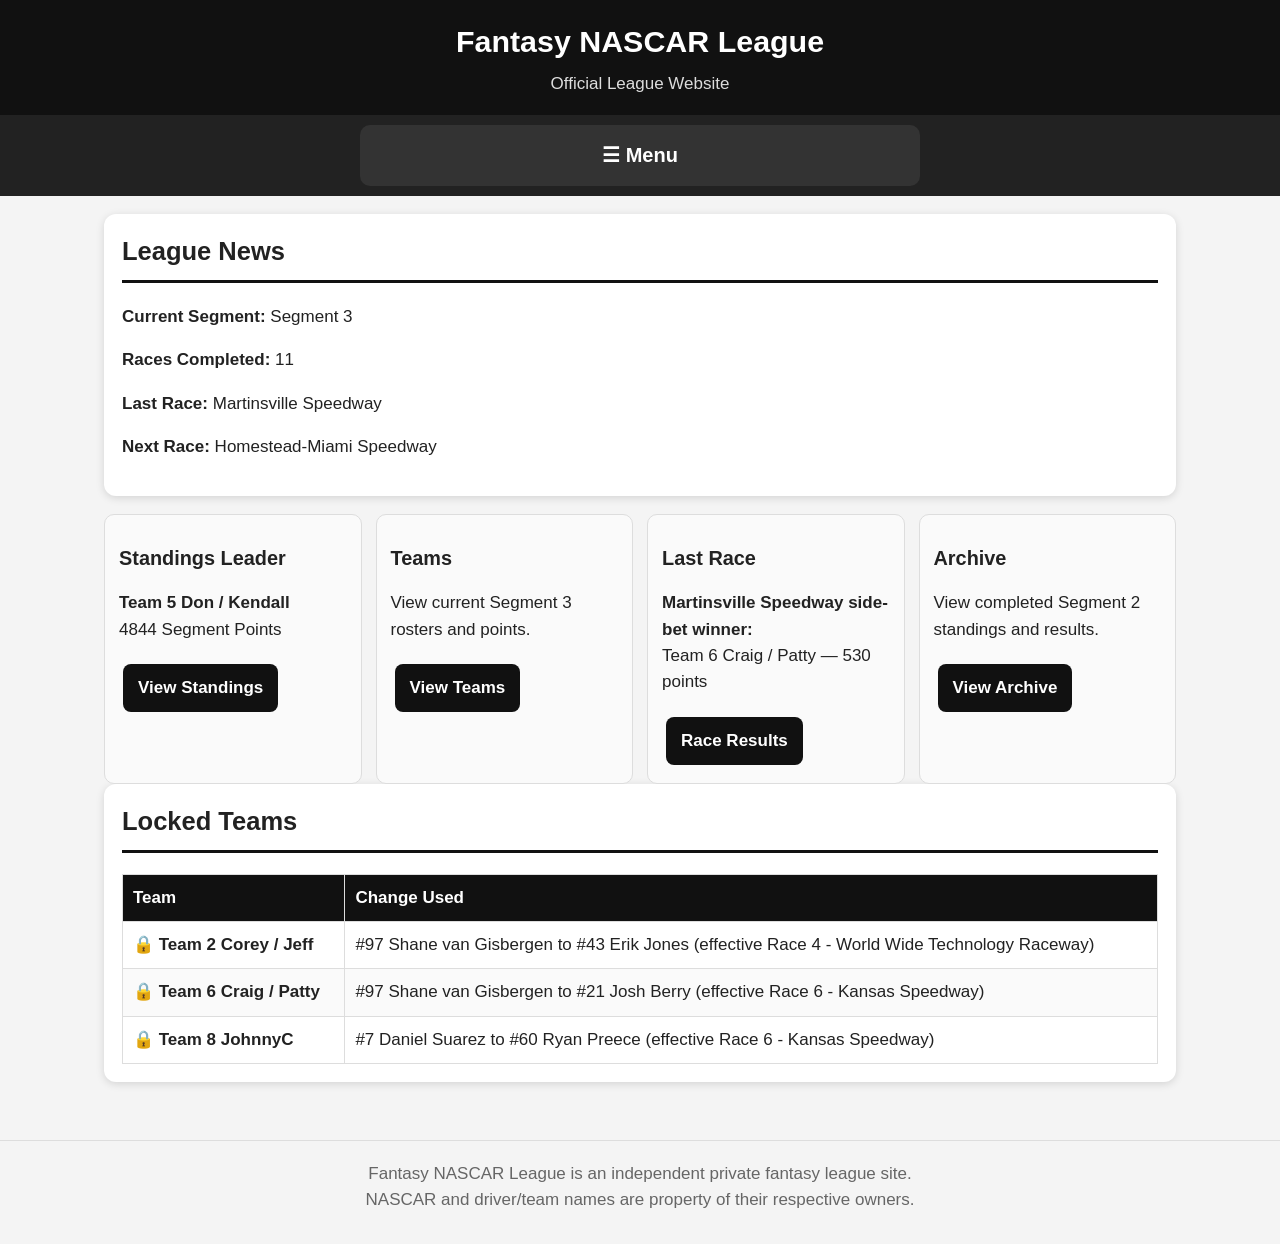
==== commit e1211670: "Add files via upload" ====
--- a/index.html
+++ b/index.html
@@ -7,7 +7,7 @@
 <section class="grid"><div class="mini-card"><h3>Standings Leader</h3><p id="leader">Loading...</p><a class="button-link" href="standings.html">View Standings</a></div><div class="mini-card"><h3>Teams</h3><p>View current Segment 3 rosters and points.</p><a class="button-link" href="teams.html">View Teams</a></div><div class="mini-card"><h3>Last Race</h3><p id="winner">Loading...</p><a class="button-link" href="results.html">Race Results</a></div><div class="mini-card"><h3>Archive</h3><p>View completed Segment 2 standings and results.</p><a class="button-link" href="archive.html">View Archive</a></div></section>
 <section class="card"><h2>Locked Teams</h2><div id="locks">Loading...</div></section></main>
 <div class="footer">Fantasy NASCAR League is an independent private fantasy league site.<br>NASCAR and driver/team names are property of their respective owners.</div>
-<script src="league-data.js?v=20261025-talladega-r10-fixed"></script><script>
+<script src="league-data.js?v=20261101-r11"></script><script>
 (function(){const d=window.LEAGUE_DATA;if(!d)return;
 const last=d.races[d.races.length-1],lead=d.standings[0],leaders=d.standings.filter(s=>s.segment_points===lead.segment_points),w=d.weekly_winners[d.weekly_winners.length-1];
 seg.textContent='Segment '+d.segment;done.textContent=d.races_completed;document.getElementById('last').textContent=last.name;next.textContent=d.next_race;
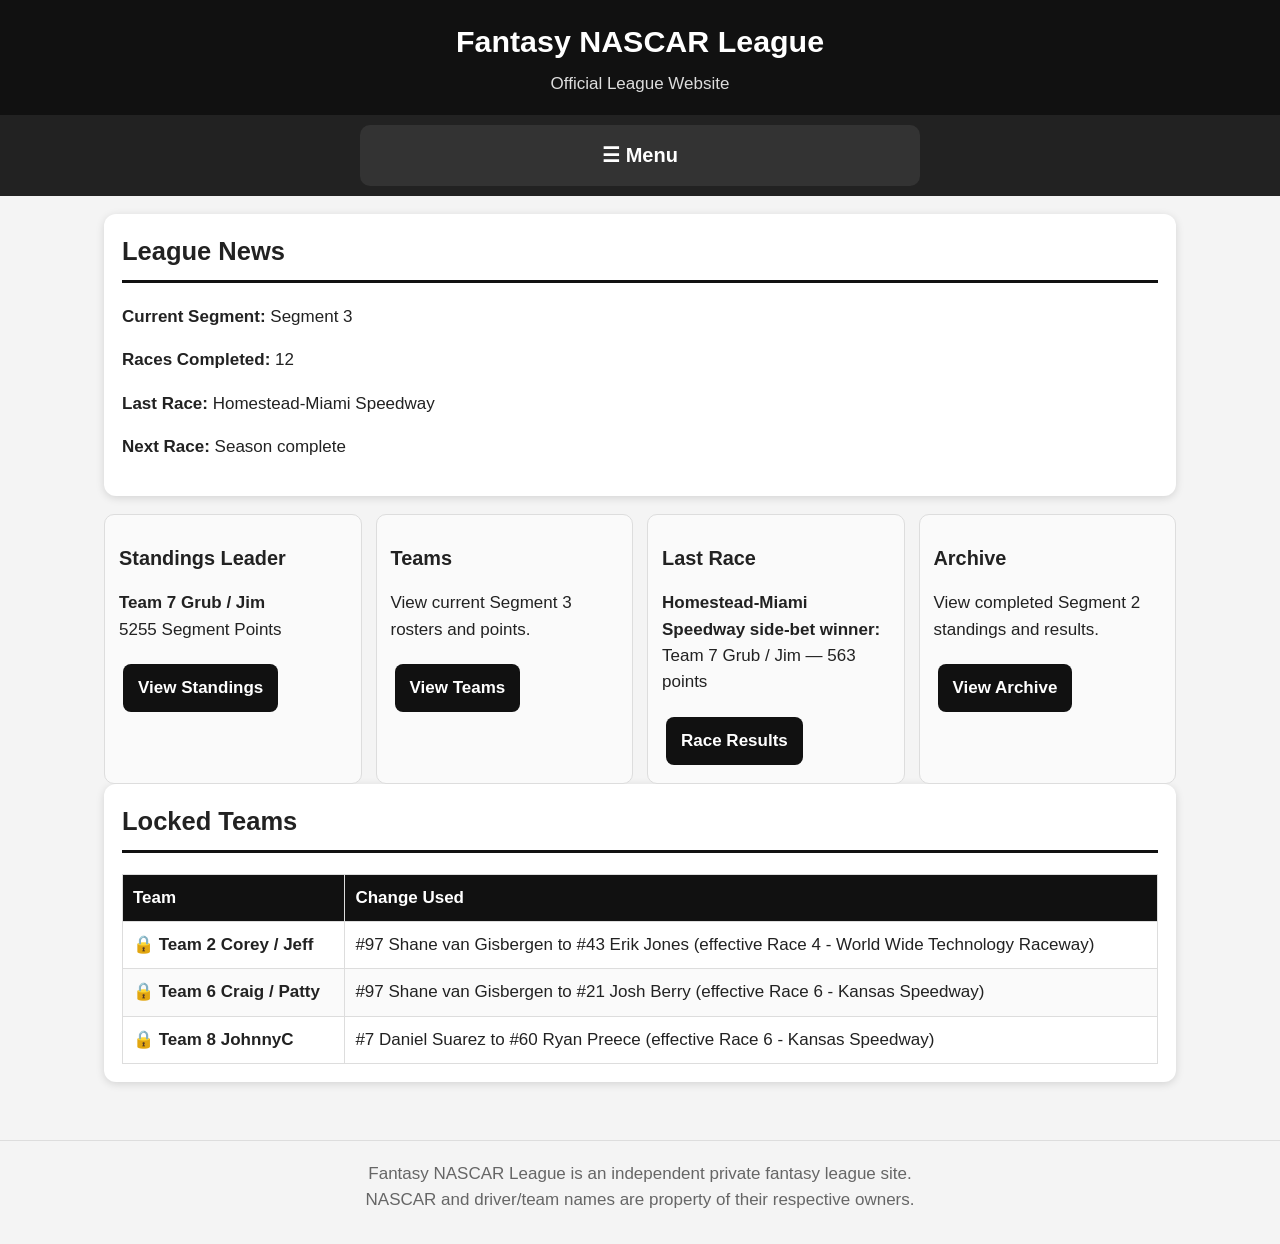
==== commit 3f522087: "Add files via upload" ====
--- a/index.html
+++ b/index.html
@@ -7,7 +7,7 @@
 <section class="grid"><div class="mini-card"><h3>Standings Leader</h3><p id="leader">Loading...</p><a class="button-link" href="standings.html">View Standings</a></div><div class="mini-card"><h3>Teams</h3><p>View current Segment 3 rosters and points.</p><a class="button-link" href="teams.html">View Teams</a></div><div class="mini-card"><h3>Last Race</h3><p id="winner">Loading...</p><a class="button-link" href="results.html">Race Results</a></div><div class="mini-card"><h3>Archive</h3><p>View completed Segment 2 standings and results.</p><a class="button-link" href="archive.html">View Archive</a></div></section>
 <section class="card"><h2>Locked Teams</h2><div id="locks">Loading...</div></section></main>
 <div class="footer">Fantasy NASCAR League is an independent private fantasy league site.<br>NASCAR and driver/team names are property of their respective owners.</div>
-<script src="league-data.js?v=20261101-r11"></script><script>
+<script src="league-data.js?v=20261108-final"></script><script>
 (function(){const d=window.LEAGUE_DATA;if(!d)return;
 const last=d.races[d.races.length-1],lead=d.standings[0],leaders=d.standings.filter(s=>s.segment_points===lead.segment_points),w=d.weekly_winners[d.weekly_winners.length-1];
 seg.textContent='Segment '+d.segment;done.textContent=d.races_completed;document.getElementById('last').textContent=last.name;next.textContent=d.next_race;
